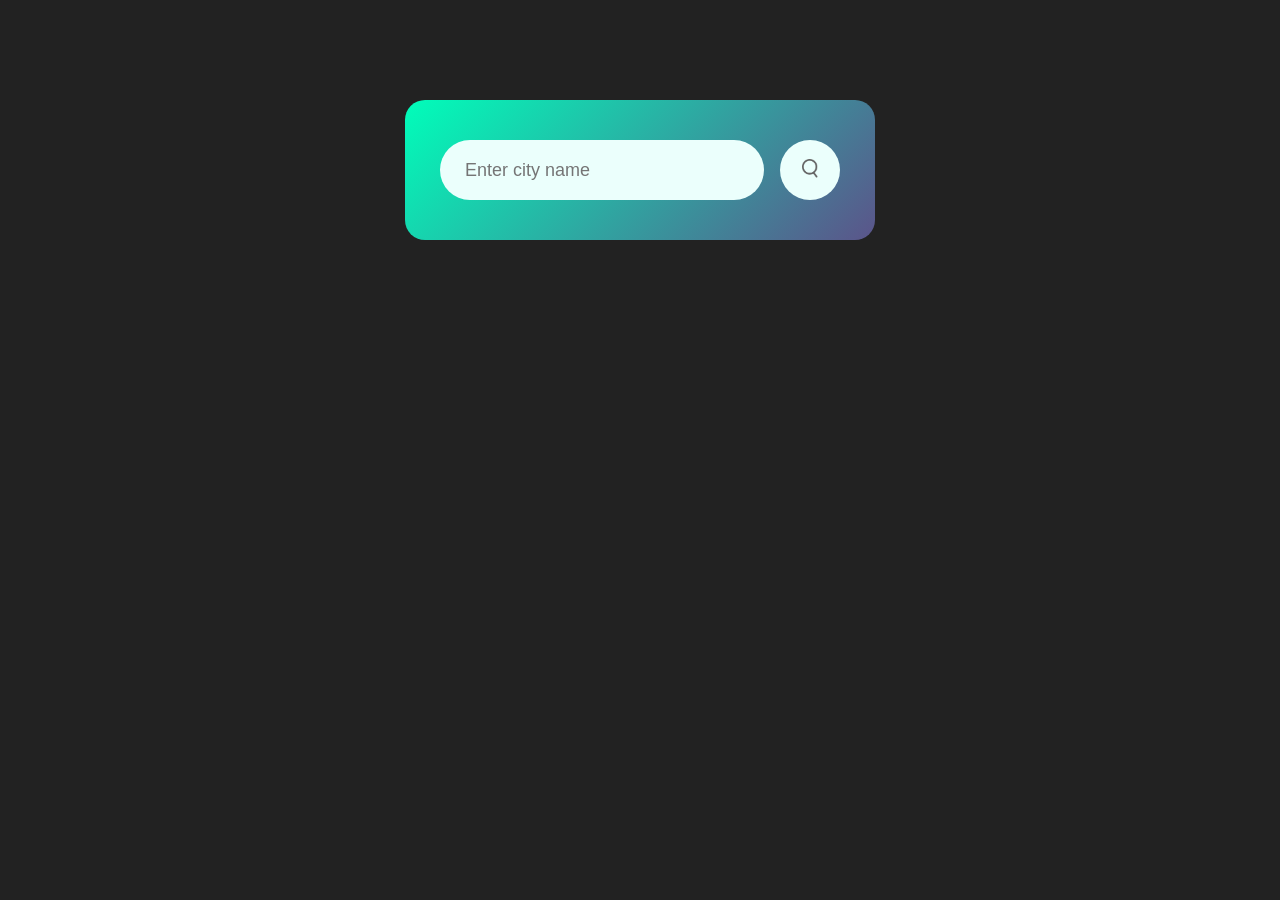
==== index.html @ 5747344c "Initial commit" ====
<!DOCTYPE html> 
<html lang="en">   
<head> 
    <meta charset="UTF-8"> 
    <meta name="viewport" content="width=device-width, initial-scale=1.0"> 
    <title>Weather App</title> 
    <link rel="stylesheet" href="index.css">

</head>
<body>
    <div class="card">
        <div class="search">
            <input type="text" placeholder="Enter city name" spellcheck="false">
            <button><img src="images/search.png"> </button>
        </div>
        <div class="error">
            <p>Invalid city name</p>
        </div>
        <div class="weather">
            <img src="images/rain.png" class="weather-icon">
            <h1 class="temp">22°C</h1>
            <h2 class="city">New York</h2>
            <div class="details">
                
                <div class="col">
                    <img src="images/humidity.png">
                    <div>
                        <p class="humidity">50%</p>
                        <p>Humidity</p>
                    </div>
                </div>
                <div class="col">
                    <img src="images/wind.png">
                    <div>
                        <p class="wind">15km/h</p>
                        <p>wind</p>
                    </div>
                </div>
            </div>
        </div>
    </div>

<script>

const apiKey="c3a241e2c0963ffe34e4343402f08745";
const apiUrl="https://api.openweathermap.org/data/2.5/weather?&units=metric&q=";

const searchBox=document.querySelector(".search input");
const searchBtn=document.querySelector(".search button");
const weatherIcon=document.querySelector(".weather-icon");



async function CheckWeather(city){
    const response=await fetch(apiUrl+city+`&appid=${apiKey}`);

    if(response.status == 404){
        document.querySelector(".error").style.display="block";
        document.querySelector(".weather").style.display="none";    
    }
    else{
    var data=await response.json();
    

    document.querySelector(".city").innerHTML=data.name;
    document.querySelector(".temp").innerHTML=Math.round(data.main.temp)+"°C";
    document.querySelector(".humidity").innerHTML=data.main.humidity+"%";
    document.querySelector(".wind").innerHTML=data.wind.speed+" km/h";

    if(data.weather[0].main=="Clouds"){
        weatherIcon.src="images/clouds.png";
    }
    else if(data.weather[0].main=="Clear"){
        weatherIcon.src="images/clear.png";
    }
    else if(data.weather[0].main=="Rain"){
        weatherIcon.src="images/rain.png";
    }
    else if(data.weather[0].main=="Mist"){
        weatherIcon.src="images/mist.png";
    }
    else if(data.weather[0].main=="Snow"){
        weatherIcon.src="images/snow.png";
    }
    else if(data.weather[0].main=="Drizzle"){
        weatherIcon.src="images/drizzle.png";
    }
    else{
        weatherIcon.src="images/clouds.png";
    }
    document.querySelector(".weather").style.display="block";
    document.querySelector(".error").style.display="none";
}   

    }
        

searchBtn.addEventListener("click",()=>{
    CheckWeather(searchBox.value);  
})




</script>

    </body> 
    </html>
---- index.css ----
* {
  margin: 0;
  padding: 0;
  font-family: "Poppins", sans-serif;
  box-sizing: border-box;
}
body {
  background-color: #222;
}
.card {
  width: 90%;
  max-width: 470px;
  background: linear-gradient(135deg, #00feba, #5b548a);
  color: #fff;
  margin: 100px auto 0;
  border-radius: 20px;
  padding: 40px 35px;
  text-align: center;
}
.search {
  width: 100%;
  display: flex;
  align-items: center;
  justify-content: space-between;
}
.search input {
  border: 0;
  outline: 0;
  background: #ebfffc;
  color: #555;
  padding: 10px 25px;
  height: 60px;
  border-radius: 30px;
  flex: 1;
  margin-right: 16px;
  font-size: 18px;
}
.search button {
  border: 0;
  outline: 0;
  background: #ebfffc;
  border-radius: 50%;
  width: 60px;
  height: 60px;
  cursor: pointer;
}
.search button img {
  width: 16px;
}
.weather-icon {
  width: 170px;
  margin-top: 30px;
}
.weather h1 {
  font-size: 80px;
  font-weight: 500;
}
.weather h2 {
  font-size: 45px;
  font-weight: 400;
  margin-top: -10px;
}
.details {
  display: flex;
  align-items: center;
  justify-content: space-between;
  padding: 0 20px;
  margin-top: 50x;
}
.col {
  display: flex;
  align-items: center;
  text-align: left;
}
.col img {
  width: 40px;
  margin-right: 10px;
}
.humidity,
.wind {
  font-size: 28px;
  margin-top: -6px;
}
.weather {
  display: none;
}
.error {
  text-align: left;
  margin-left: 10px;
  font-size: 14px;
  margin-top: 10px;
  display: none;
}
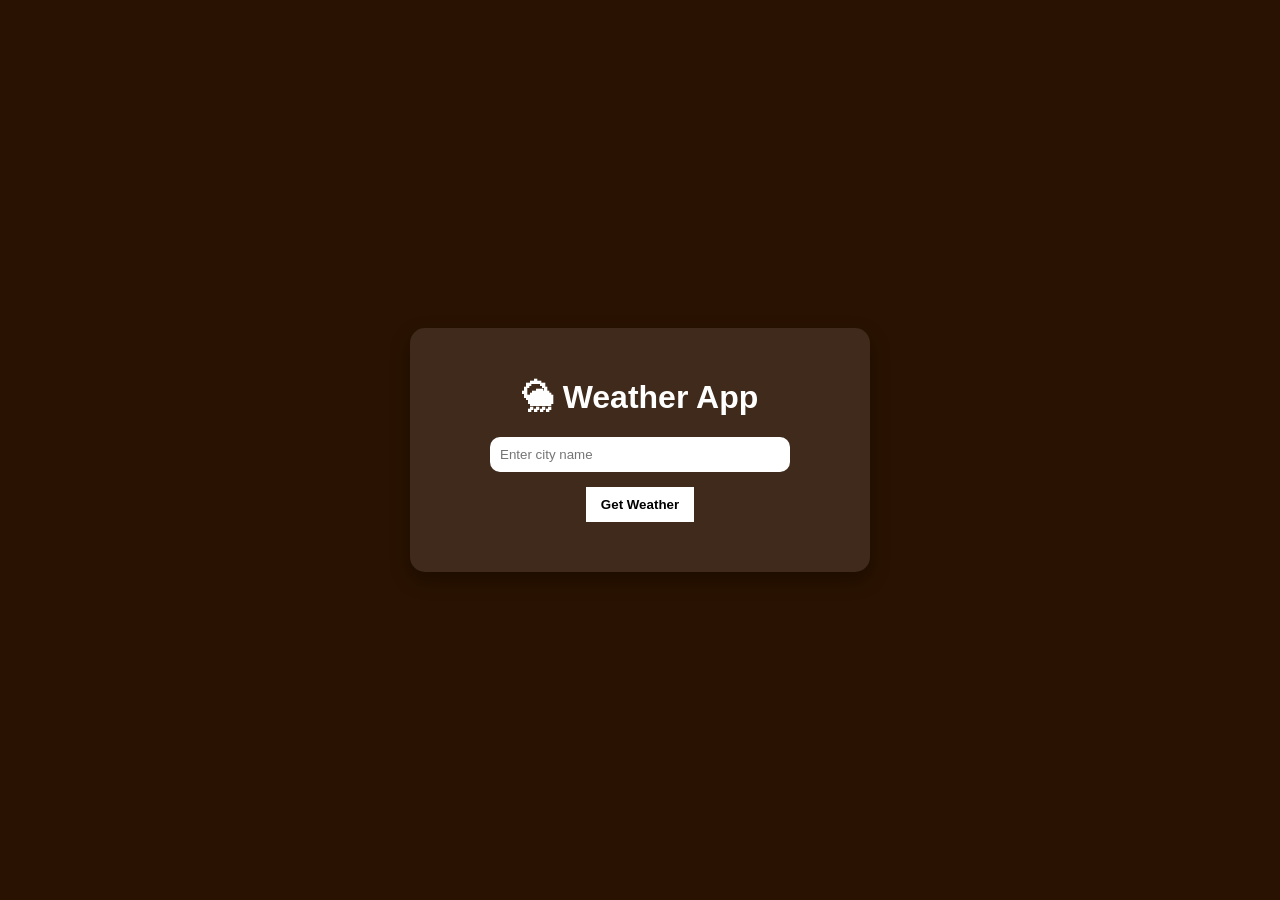
==== commit 9b5ad3ec: "first commit" ====
--- a/index.html
+++ b/index.html
@@ -1,108 +1,27 @@
-<!DOCTYPE html> 
-<html lang="en">   
-<head> 
-    <meta charset="UTF-8"> 
-    <meta name="viewport" content="width=device-width, initial-scale=1.0"> 
-    <title>Weather App</title> 
-    <link rel="stylesheet" href="index.css">
-
+<!DOCTYPE html>
+<html lang="en">
+<head>
+  <meta charset="UTF-8" />
+  <meta name="viewport" content="width=device-width, initial-scale=1.0" />
+  <title>Weather App</title>
+  <link rel="stylesheet" href="style.css" />
 </head>
 <body>
-    <div class="card">
-        <div class="search">
-            <input type="text" placeholder="Enter city name" spellcheck="false">
-            <button><img src="images/search.png"> </button>
-        </div>
-        <div class="error">
-            <p>Invalid city name</p>
-        </div>
-        <div class="weather">
-            <img src="images/rain.png" class="weather-icon">
-            <h1 class="temp">22°C</h1>
-            <h2 class="city">New York</h2>
-            <div class="details">
-                
-                <div class="col">
-                    <img src="images/humidity.png">
-                    <div>
-                        <p class="humidity">50%</p>
-                        <p>Humidity</p>
-                    </div>
-                </div>
-                <div class="col">
-                    <img src="images/wind.png">
-                    <div>
-                        <p class="wind">15km/h</p>
-                        <p>wind</p>
-                    </div>
-                </div>
-            </div>
-        </div>
+  <div class="container">
+    <h1>🌦 Weather App</h1>
+
+    <!-- Input Section -->
+    <div class="input-section">
+      <input type="text" id="cityInput" placeholder="Enter city name" />
+      <button id="getWeatherBtn">Get Weather</button>
     </div>
 
-<script>
+    <!-- Result Section -->
+    <div class="weather-result" id="weatherResult">
+      <!-- Weather data will appear here -->
+    </div>
+  </div>
 
-const apiKey="c3a241e2c0963ffe34e4343402f08745";
-const apiUrl="https://api.openweathermap.org/data/2.5/weather?&units=metric&q=";
-
-const searchBox=document.querySelector(".search input");
-const searchBtn=document.querySelector(".search button");
-const weatherIcon=document.querySelector(".weather-icon");
-
-
-
-async function CheckWeather(city){
-    const response=await fetch(apiUrl+city+`&appid=${apiKey}`);
-
-    if(response.status == 404){
-        document.querySelector(".error").style.display="block";
-        document.querySelector(".weather").style.display="none";    
-    }
-    else{
-    var data=await response.json();
-    
-
-    document.querySelector(".city").innerHTML=data.name;
-    document.querySelector(".temp").innerHTML=Math.round(data.main.temp)+"°C";
-    document.querySelector(".humidity").innerHTML=data.main.humidity+"%";
-    document.querySelector(".wind").innerHTML=data.wind.speed+" km/h";
-
-    if(data.weather[0].main=="Clouds"){
-        weatherIcon.src="images/clouds.png";
-    }
-    else if(data.weather[0].main=="Clear"){
-        weatherIcon.src="images/clear.png";
-    }
-    else if(data.weather[0].main=="Rain"){
-        weatherIcon.src="images/rain.png";
-    }
-    else if(data.weather[0].main=="Mist"){
-        weatherIcon.src="images/mist.png";
-    }
-    else if(data.weather[0].main=="Snow"){
-        weatherIcon.src="images/snow.png";
-    }
-    else if(data.weather[0].main=="Drizzle"){
-        weatherIcon.src="images/drizzle.png";
-    }
-    else{
-        weatherIcon.src="images/clouds.png";
-    }
-    document.querySelector(".weather").style.display="block";
-    document.querySelector(".error").style.display="none";
-}   
-
-    }
-        
-
-searchBtn.addEventListener("click",()=>{
-    CheckWeather(searchBox.value);  
-})
-
-
-
-
-</script>
-
-    </body> 
-    </html> +  <script src="script.js"></script>
+</body>
+</html>
--- a/style.css
+++ b/style.css
@@ -0,0 +1,59 @@
+body {
+  font-family: Arial, sans-serif;
+  background-color:rgb(41, 18, 1);
+  color: #fff;
+  text-align: center;
+  margin: 0;
+  padding: 0;
+  display: flex;
+  justify-content: center;
+  align-items: center;
+  height: 100vh;
+}
+
+.container {
+  background: rgba(255, 255, 255, 0.1);
+  padding: 30px;
+  border-radius: 15px;
+  box-shadow: 0 8px 20px rgba(0, 0, 0, 0.3);
+  max-width: 400px;
+  width: 90%;
+}
+
+.input-section {
+  margin-bottom: 20px;
+}
+
+input {
+  padding: 10px;
+  width: 70%;
+  border-radius: 10px;
+  border: none;
+  outline: none;
+}
+
+button {
+  margin-top:15px;
+  padding: 10px 15px;
+  border: none;
+  background-color: #ffffff;
+  color:rgb(43, 26, 4)
+  border-radius: 10px;
+  cursor: pointer;
+  font-weight: bold;
+}
+
+button:hover {
+  background-color: #f0f0f0;
+  
+}
+
+.weather-result {
+  margin-top: 20px;
+  font-size: 18px;
+}
+
+.weather-result img {
+  width: 80px;
+  height: 80px;
+}
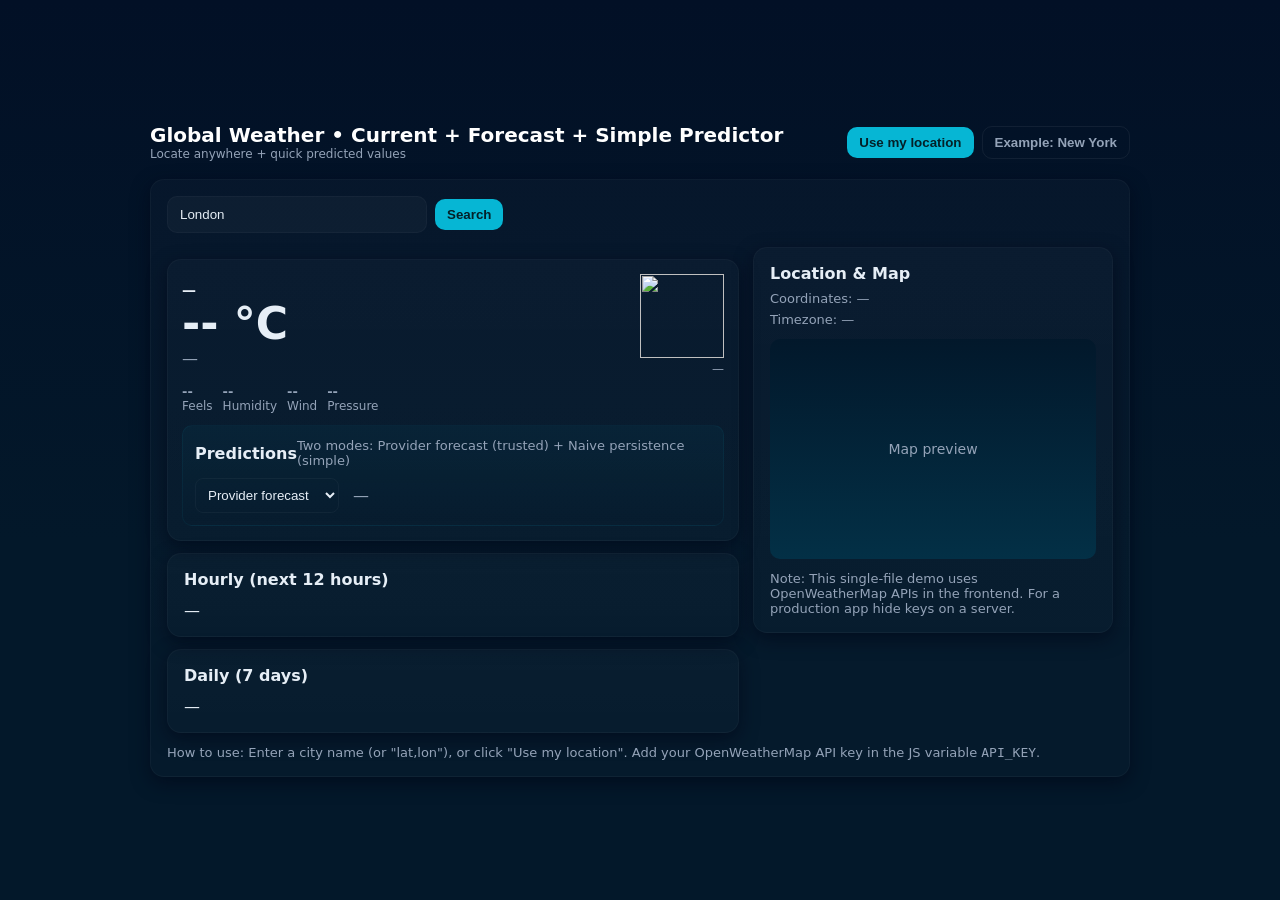
==== commit d4ea2f0c: "added" ====
--- a/index.html
+++ b/index.html
@@ -1,27 +1,335 @@
-<!DOCTYPE html>
+<!doctype html>
 <html lang="en">
 <head>
-  <meta charset="UTF-8" />
-  <meta name="viewport" content="width=device-width, initial-scale=1.0" />
-  <title>Weather App</title>
-  <link rel="stylesheet" href="style.css" />
+  <meta charset="utf-8" />
+  <meta name="viewport" content="width=device-width,initial-scale=1" />
+  <title>Global Weather + Simple Predictor</title>
+  <style>
+    :root{--bg:#0f1724;--card:#0b1220;--muted:#94a3b8;--accent:#06b6d4;--glass:rgba(255,255,255,0.03)}
+    *{box-sizing:border-box}
+    body{margin:0;font-family:Inter,system-ui,Segoe UI,Roboto,"Helvetica Neue",Arial;color:#e6eef6;background:linear-gradient(180deg,#021026 0%, #03182a 60%);min-height:100vh;display:flex;align-items:center;justify-content:center;padding:24px}
+    .app{width:100%;max-width:980px}
+    header{display:flex;gap:16px;align-items:center;margin-bottom:18px}
+    h1{font-size:20px;margin:0;color:#fff}
+    .controls{margin-left:auto;display:flex;gap:8px;align-items:center}
+    .btn{background:var(--accent);color:#042028;border:none;padding:8px 12px;border-radius:10px;font-weight:600;cursor:pointer}
+    .btn.secondary{background:transparent;border:1px solid rgba(255,255,255,0.06);color:var(--muted)}
+
+    .card{background:linear-gradient(180deg, rgba(255,255,255,0.02), rgba(255,255,255,0.01));border-radius:14px;padding:16px;box-shadow:0 6px 18px rgba(2,6,23,0.6);border:1px solid rgba(255,255,255,0.03)}
+
+    .search{display:flex;gap:8px;align-items:center}
+    input.search-input{background:var(--glass);border:1px solid rgba(255,255,255,0.03);padding:10px 12px;border-radius:10px;color:#e6eef6;min-width:260px}
+
+    .layout{display:grid;grid-template-columns:1fr 360px;gap:14px;margin-top:14px}
+
+    .current{display:flex;gap:12px;align-items:center}
+    .temp{font-size:44px;font-weight:700}
+    .desc{color:var(--muted);text-transform:capitalize}
+
+    .meta{display:flex;gap:10px;color:var(--muted);font-size:13px;margin-top:8px}
+    .meta div{display:flex;flex-direction:column}
+    .small{font-size:12px;color:var(--muted)}
+
+    .hourly{display:flex;gap:8px;overflow:auto;padding-top:12px}
+    .hourly .hour{min-width:86px;background:rgba(255,255,255,0.02);padding:8px;border-radius:8px;text-align:center}
+
+    .daily{display:flex;flex-direction:column;gap:8px;margin-top:12px}
+    .daily .day{display:flex;justify-content:space-between;align-items:center;padding:8px;border-radius:8px;background:rgba(255,255,255,0.01)}
+
+    aside .map-preview{height:220px;border-radius:10px;background:linear-gradient(180deg,#02182b,#033046);display:flex;align-items:center;justify-content:center;color:var(--muted);font-size:14px}
+
+    footer{margin-top:12px;color:var(--muted);font-size:13px}
+
+    .prediction{margin-top:12px;padding:12px;border-radius:10px;background:linear-gradient(180deg, rgba(6,182,212,0.05), transparent);border:1px solid rgba(6,182,212,0.06)}
+    .muted-block{color:var(--muted);font-size:13px}
+
+    /* small screens */
+    @media (max-width:880px){
+      .layout{grid-template-columns:1fr;}
+      aside{order: -1}
+    }
+  </style>
 </head>
 <body>
-  <div class="container">
-    <h1>🌦 Weather App</h1>
-
-    <!-- Input Section -->
-    <div class="input-section">
-      <input type="text" id="cityInput" placeholder="Enter city name" />
-      <button id="getWeatherBtn">Get Weather</button>
-    </div>
-
-    <!-- Result Section -->
-    <div class="weather-result" id="weatherResult">
-      <!-- Weather data will appear here -->
+  <div class="app">
+    <header>
+      <div>
+        <h1>Global Weather • Current + Forecast + Simple Predictor</h1>
+        <div class="small">Locate anywhere + quick predicted values</div>
+      </div>
+
+      <div class="controls">
+        <button class="btn" id="locBtn">Use my location</button>
+        <button class="btn secondary" id="exampleBtn">Example: New York</button>
+      </div>
+    </header>
+
+    <div class="card">
+      <div class="search">
+        <input id="q" class="search-input" placeholder="Search city (e.g. London) or enter "lat,lon"" />
+        <button class="btn" id="searchBtn">Search</button>
+      </div>
+
+      <div class="layout">
+        <main>
+          <section id="mainView" style="margin-top:12px">
+            <div id="currentCard" class="card" style="padding:14px">
+              <div class="current" id="currentRow">
+                <div>
+                  <div id="cityLabel" style="font-weight:700;font-size:14px">—</div>
+                  <div class="temp" id="temp">-- °C</div>
+                  <div class="desc" id="desc">—</div>
+                </div>
+                <div style="margin-left:auto;text-align:right">
+                  <img id="icon" src="" alt="" style="width:84px;height:84px" />
+                  <div class="small" id="timeLabel">—</div>
+                </div>
+              </div>
+
+              <div class="meta" id="metaRow">
+                <div><strong id="feels">--</strong><span class="small">Feels</span></div>
+                <div><strong id="humidity">--</strong><span class="small">Humidity</span></div>
+                <div><strong id="wind">--</strong><span class="small">Wind</span></div>
+                <div><strong id="pressure">--</strong><span class="small">Pressure</span></div>
+              </div>
+
+              <div class="prediction" id="predictionArea">
+                <div style="display:flex;justify-content:space-between;align-items:center">
+                  <strong>Predictions</strong>
+                  <div class="small muted-block">Two modes: Provider forecast (trusted) + Naive persistence (simple)</div>
+                </div>
+                <div style="margin-top:10px;display:flex;gap:8px;align-items:center">
+                  <select id="predMode" style="padding:8px;border-radius:8px;border:1px solid rgba(255,255,255,0.04);background:transparent;color:#e6eef6">
+                    <option value="provider">Provider forecast</option>
+                    <option value="naive">Naive persistence</option>
+                  </select>
+                  <div id="predText" style="margin-left:6px;color:var(--muted)">—</div>
+                </div>
+              </div>
+
+            </div>
+
+            <div style="display:flex;gap:12px;margin-top:12px;flex-direction:column">
+              <div class="card">
+                <strong>Hourly (next 12 hours)</strong>
+                <div class="hourly" id="hourlyRow">—</div>
+              </div>
+
+              <div class="card">
+                <strong>Daily (7 days)</strong>
+                <div class="daily" id="dailyRow">—</div>
+              </div>
+            </div>
+
+          </section>
+        </main>
+
+        <aside>
+          <div class="card">
+            <strong>Location & Map</strong>
+            <div style="margin-top:8px" id="locBlock">
+              <div class="muted-block">Coordinates: <span id="coords">—</span></div>
+              <div class="muted-block" style="margin-top:6px">Timezone: <span id="tz">—</span></div>
+            </div>
+
+            <div style="margin-top:12px" class="map-preview" id="mapPreview">Map preview</div>
+
+            <div style="margin-top:12px" class="muted-block">Note: This single-file demo uses OpenWeatherMap APIs in the frontend. For a production app hide keys on a server.</div>
+          </div>
+        </aside>
+      </div>
+
+      <footer>
+        <div>How to use: Enter a city name (or "lat,lon"), or click "Use my location". Add your OpenWeatherMap API key in the JS variable <code>API_KEY</code>.</div>
+      </footer>
     </div>
   </div>
 
-  <script src="script.js"></script>
+  <script>
+    // ----- CONFIG: add your OpenWeatherMap API key here -----
+    const API_KEY = "REPLACE_WITH_YOUR_OPENWEATHERMAP_API_KEY"; // <- set this
+    // --------------------------------------------------------
+
+    // Small helpers
+    const $ = id => document.getElementById(id);
+
+    const kelvinToC = k => (k - 273.15).toFixed(1);
+    const epochToLocal = (ts, tzOffset) => {
+      // ts in seconds, tzOffset in seconds
+      const d = new Date((ts + tzOffset) * 1000);
+      return d.toLocaleString();
+    };
+
+    // build icon URL
+    const iconUrl = code => `https://openweathermap.org/img/wn/${code}@2x.png`;
+
+    // UI elements
+    const qInput = $('q');
+    const searchBtn = $('searchBtn');
+    const locBtn = $('locBtn');
+    const exampleBtn = $('exampleBtn');
+
+    const cityLabel = $('cityLabel');
+    const tempEl = $('temp');
+    const descEl = $('desc');
+    const iconEl = $('icon');
+    const timeLabel = $('timeLabel');
+    const feelsEl = $('feels');
+    const humidityEl = $('humidity');
+    const windEl = $('wind');
+    const pressureEl = $('pressure');
+
+    const hourlyRow = $('hourlyRow');
+    const dailyRow = $('dailyRow');
+    const coordsEl = $('coords');
+    const tzEl = $('tz');
+    const mapPreview = $('mapPreview');
+    const predMode = $('predMode');
+    const predText = $('predText');
+
+    // handlers
+    exampleBtn.addEventListener('click', ()=>{ qInput.value = 'New York'; doSearch(); });
+    locBtn.addEventListener('click', useMyLocation);
+    searchBtn.addEventListener('click', doSearch);
+    qInput.addEventListener('keydown', e=>{ if(e.key === 'Enter') doSearch(); });
+    predMode.addEventListener('change', renderPrediction);
+
+    async function doSearch(){
+      const raw = qInput.value.trim();
+      if(!raw) return alert('Enter a city or lat,lon');
+
+      // If user provided lat,lon
+      if(/^[-+0-9.,\s]+$/.test(raw) && raw.includes(',')){
+        const parts = raw.split(',').map(s=>s.trim());
+        const lat = parseFloat(parts[0]);
+        const lon = parseFloat(parts[1]);
+        if(Number.isFinite(lat) && Number.isFinite(lon)){
+          await fetchWeather(lat, lon, raw);
+          return;
+        }
+      }
+
+      // else geocode city name using OpenWeatherMap geocoding
+      try{
+        const geo = await fetch(`https://api.openweathermap.org/geo/1.0/direct?q=${encodeURIComponent(raw)}&limit=1&appid=${API_KEY}`);
+        const gdata = await geo.json();
+        if(!gdata || gdata.length === 0) return alert('Location not found');
+        const {lat, lon, name, country, state} = gdata[0];
+        const label = [name, state, country].filter(Boolean).join(', ');
+        await fetchWeather(lat, lon, label);
+      }catch(err){
+        console.error(err);alert('Geocoding failed: ' + err.message);
+      }
+    }
+
+    async function useMyLocation(){
+      if(!navigator.geolocation) return alert('Geolocation not supported');
+      navigator.geolocation.getCurrentPosition(async pos =>{
+        const lat = pos.coords.latitude, lon = pos.coords.longitude;
+        await fetchWeather(lat, lon, `My location`);
+      }, err => alert('Location error: ' + err.message));
+    }
+
+    async function fetchWeather(lat, lon, label){
+      if(!API_KEY || API_KEY.includes('REPLACE')) return alert('Please add your OpenWeatherMap API key in the JavaScript (API_KEY)');
+
+      coordsEl.textContent = `${lat.toFixed(4)}, ${lon.toFixed(4)}`;
+      mapPreview.textContent = 'Loading map...';
+
+      try{
+        // One Call API v2.5 endpoint (current + hourly + daily)
+        const url = `https://api.openweathermap.org/data/2.5/onecall?lat=${lat}&lon=${lon}&exclude=minutely,alerts&appid=${API_KEY}`;
+        const r = await fetch(url);
+        if(!r.ok){ const t = await r.text(); throw new Error(t); }
+        const data = await r.json();
+
+        renderAll(data, label, lat, lon);
+      }catch(err){
+        console.error(err); alert('Weather fetch failed: ' + err.message);
+      }
+    }
+
+    function renderAll(data, label, lat, lon){
+      const tzOffset = data.timezone_offset || 0; // seconds
+
+      cityLabel.textContent = label || data.timezone || '—';
+      tempEl.textContent = (data.current.temp ? Number(data.current.temp).toFixed(1) : kelvinToC(data.current.temp)) + ' °C';
+      // sometimes API returns kelvin or metric depending on params; we didn't set units param to keep demo universal
+      // if temp > 80 assume kelvin and convert
+      let tempVal = Number(data.current.temp);
+      if(tempVal > 70) tempVal = tempVal - 273.15; // crude adjust
+      descEl.textContent = data.current.weather?.[0]?.description || '—';
+      iconEl.src = data.current.weather?.[0]?.icon ? iconUrl(data.current.weather[0].icon) : '';
+      timeLabel.textContent = epochToLocal(data.current.dt, tzOffset);
+
+      feelsEl.textContent = (data.current.feels_like ? Number(data.current.feels_like).toFixed(1) : kelvinToC(data.current.feels_like)) + ' °C';
+      humidityEl.textContent = (data.current.humidity ?? '—') + ' %';
+      windEl.textContent = (data.current.wind_speed ?? '—') + ' m/s';
+      pressureEl.textContent = (data.current.pressure ?? '—') + ' hPa';
+
+      // hourly
+      hourlyRow.innerHTML = '';
+      const hours = (data.hourly || []).slice(0, 12);
+      hours.forEach(h =>{
+        let t = Number(h.temp);
+        if(t > 70) t = t - 273.15;
+        const el = document.createElement('div'); el.className='hour';
+        el.innerHTML = `<div style="font-size:12px">${new Date((h.dt + data.timezone_offset)*1000).toLocaleTimeString([], {hour:'2-digit',minute:'2-digit'})}</div>
+                        <img src="${iconUrl(h.weather?.[0]?.icon)}" style="width:42px;height:42px;margin:6px 0" />
+                        <div style="font-weight:700">${t.toFixed(1)} °C</div>
+                        <div class="small">${h.weather?.[0]?.description}</div>`;
+        hourlyRow.appendChild(el);
+      });
+
+      // daily
+      dailyRow.innerHTML = '';
+      (data.daily || []).slice(0,7).forEach(d=>{
+        let tmin = Number(d.temp.min); let tmax = Number(d.temp.max);
+        if(tmin>70) { tmin = tmin -273.15; tmax = tmax -273.15; }
+        const row = document.createElement('div'); row.className='day';
+        row.innerHTML = `<div style="display:flex;gap:12px;align-items:center"><div style="width:36px">${new Date((d.dt + data.timezone_offset)*1000).toLocaleDateString([], {weekday:'short'})}</div>
+                         <img src="${iconUrl(d.weather?.[0]?.icon)}" style="width:36px;height:36px" />
+                         <div class="small">${d.weather?.[0]?.description}</div></div>
+                         <div style="text-align:right"><div style="font-weight:700">${tmax.toFixed(1)}° / ${tmin.toFixed(1)}°</div><div class="small">Pop: ${Math.round((d.pop||0)*100)}%</div></div>`;
+        dailyRow.appendChild(row);
+      });
+
+      tzEl.textContent = data.timezone || '—';
+
+      // render simple static map (using openstreetmap tile as background image) — static map URL
+      const mapUrl = `https://maps.wikimedia.org/img/osm-intl,14,${lat},${lon},400x220.png`;
+      mapPreview.innerHTML = `<img src="https://static-maps.yandex.ru/1.x/?ll=${lon},${lat}&size=400,220&z=8&l=map&pt=${lon},${lat},pm2rdm" alt="map" style="width:100%;height:220px;border-radius:8px;object-fit:cover"/>`;
+
+      // save last data for prediction rendering
+      window.__lastWeather = {data, label, lat, lon};
+      renderPrediction();
+    }
+
+    function renderPrediction(){
+      const last = window.__lastWeather;
+      if(!last){ predText.textContent = 'No data yet'; return; }
+      const {data} = last;
+      const mode = predMode.value;
+
+      if(mode === 'provider'){
+        // show simple provider forecast summary: next 3 hours and next day
+        const nextHours = (data.hourly||[]).slice(1,4).map(h=>Number(h.temp>70? h.temp-273.15 : h.temp));
+        const nextDay = data.daily?.[1];
+        const nh = nextHours.map(t=>t.toFixed(1)+'°C').join(', ');
+        let daySummary = '—';
+        if(nextDay){ let tmin = Number(nextDay.temp.min); let tmax = Number(nextDay.temp.max); if(tmin>70) { tmin-=273.15; tmax-=273.15 } daySummary = `Tomorrow: ${tmax.toFixed(1)}° / ${tmin.toFixed(1)}° — ${nextDay.weather?.[0]?.description}`; }
+        predText.textContent = `Next hours: ${nh}. ${daySummary}`;
+      }else{
+        // naive persistence prediction: same temp as now for next hours
+        let nowTemp = Number(data.current.temp);
+        if(nowTemp>70) nowTemp -= 273.15;
+        predText.textContent = `Naive: next 3h ≈ ${nowTemp.toFixed(1)}°C (persistence). Use provider forecast for accuracy.`;
+      }
+    }
+
+    // load a default demo city
+    (function init(){ qInput.value = 'London'; /* optional auto-run */ })();
+
+  </script>
 </body>
 </html>
